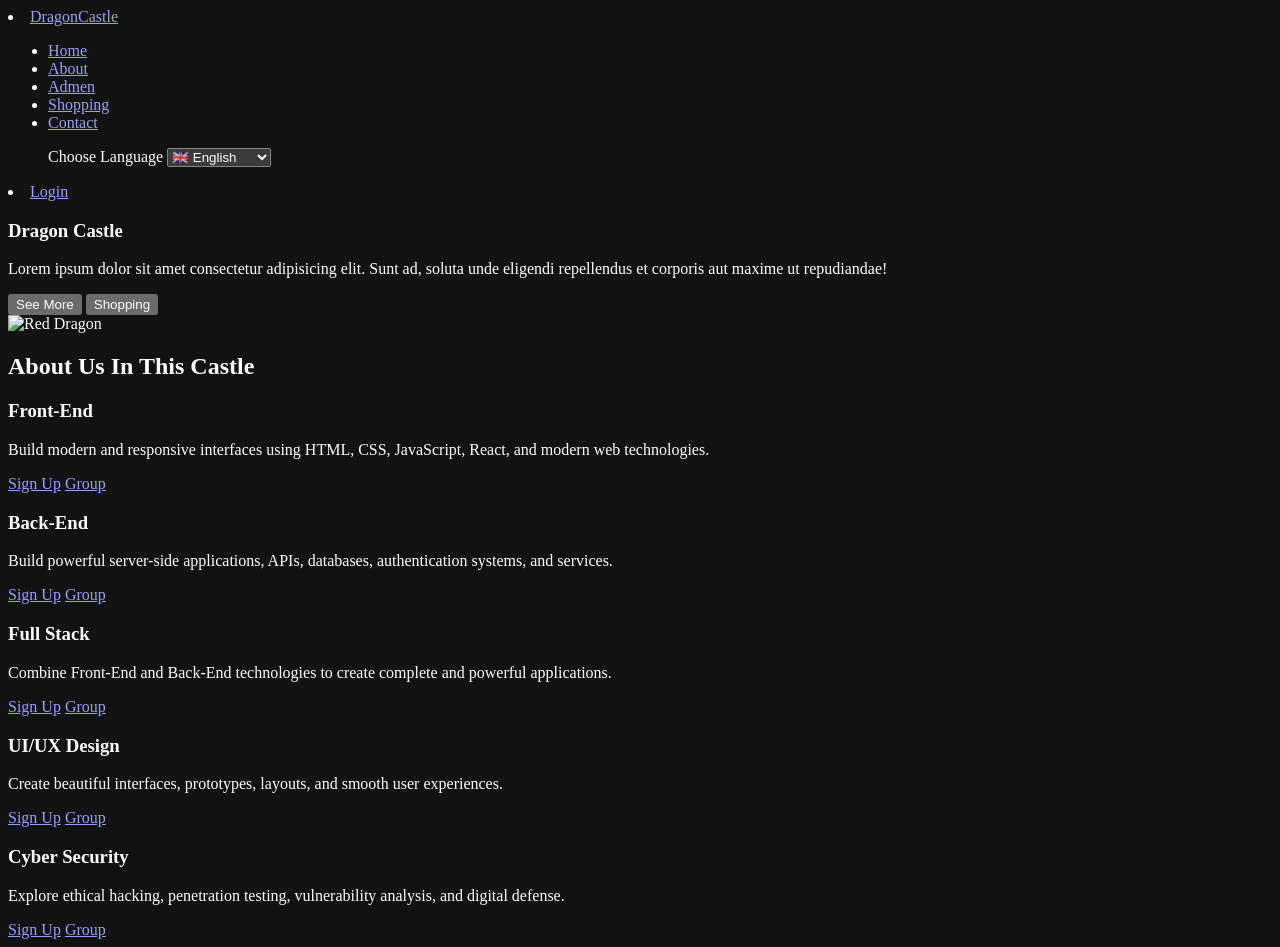
==== DragonCastel/index.html @ 54fe0471 "Add files via upload" ====
<!DOCTYPE html>
<html lang="en">
<head>
    <!-- Title -->
    <title>DragonCastle | The Programming Community</title>

    <!-- Basic Meta -->
    <meta charset="UTF-8">
    <meta name="viewport" content="width=device-width, initial-scale=1.0">
    <meta name="description" content="DragonCastle is a modern web development platform focused on Front-End, Back-End, Cyber Security, and UI/UX.">
    <meta name="author" content="DragonCastle Team">
    <meta name="keywords" content="DragonCastle, Front-End, Back-End, JavaScript, HTML, CSS, Cyber Security, UI/UX, Web Development">
    <meta name="robots" content="index, follow">
    <meta name="language" content="English">

    <!-- Favicon -->
    <link rel="icon" type="image/png" href="./Gemini_Generated_Image_yppyqzyppyqzyppy.jfif">
    <link rel="apple-touch-icon" href="./images/favicon.png">

    <!-- Theme -->
    <meta name="theme-color" content="#0a0a0a">
    <meta name="color-scheme" content="dark">

    <!-- Open Graph -->
    <meta property="og:type" content="website">
    <meta property="og:title" content="DragonCastle | Front-End Developer">
    <meta property="og:description" content="Explore DragonCastle — Front-End, Back-End, Cyber Security, and UI/UX.">
    <meta property="og:image" content="https://example.com/images/preview.png">
    <meta property="og:image:alt" content="DragonCastle Website Preview">
    <meta property="og:url" content="https://example.com/">
    <meta property="og:site_name" content="DragonCastle">
    <meta property="og:locale" content="en_US">

    <!-- Twitter / X -->
    <meta name="twitter:card" content="summary_large_image">
    <meta name="twitter:title" content="DragonCastle | Front-End Developer">
    <meta name="twitter:description" content="Explore DragonCastle — Front-End, Back-End, Cyber Security, and UI/UX.">
    <meta name="twitter:image" content="https://example.com/images/preview.png">
    <meta name="twitter:image:alt" content="DragonCastle Website Preview">

    <!-- Website Version -->
    <meta name="version" content="1.0.0">
    <meta name="release" content="Initial Release">

    <!-- Website Updates -->
    <meta name="last-modified" content="2026-09-08">
    <meta name="update-frequency" content="regular">

    <!-- Canonical URL -->
    <link rel="canonical" href="https://example.com/">

    <!-- FontFamily -->
    <link rel="preconnect" href="https://fonts.googleapis.com">
    <link rel="preconnect" href="https://fonts.gstatic.com" crossorigin>
    <link href="https://fonts.googleapis.com/css2?family=Audiowide&family=Sekuya&family=Share+Tech&family=Smooch+Sans:wght@100..900&display=swap" rel="stylesheet">

    <!-- style -->
    <link rel="stylesheet" href="../src/style/style.css">
    <link rel="stylesheet" href="../src/style/responsive.css">
    <link rel="stylesheet" href="./output.css">
    <link rel="stylesheet" href="../src/input.css">
</head>

<body>

    <header>
        <nav>
            <li><a href="#">DragonCastle</a></li>
            <ul class="nav-links">
                <li><a href="#Home">Home</a></li>
                <li><a href="#About">About</a></li>
                <li><a href="#Admen">Admen</a></li>
                <li><a href="#Shopping">Shopping</a></li>
                <li><a href="#Contact">Contact</a></li>
            </ul>

            <ul>
                <div class="w-full max-w-sm">
                    <label for="language" class="mb-2 block text-sm font-medium text-gray-700">
                        Choose Language
                    </label>
                    <select id="language" name="language" class="block w-full rounded-lg border border-gray-300 bg-white px-4 py-3 text-sm text-gray-900 shadow-sm outline-none transition focus:border-blue-500 focus:ring-2 focus:ring-blue-200">
                        <option value="en">🇬🇧 English</option>
                        <option value="ar">🇪🇬 العربية</option>
                        <option value="fr">🇫🇷 Français</option>
                        <option value="de">🇩🇪 Deutsch</option>
                        <option value="es">🇪🇸 Español</option>
                        <option value="it">🇮🇹 Italiano</option>
                        <option value="pt">🇵🇹 Português</option>
                        <option value="ru">🇷🇺 Русский</option>
                        <option value="zh">🇨🇳 中文</option>
                        <option value="ja">🇯🇵 日本語</option>
                        <option value="ko">🇰🇷 한국어</option>
                        <option value="tr">🇹🇷 Türkçe</option>
                    </select>
                </div>
            </ul>

            <li><a href="#login.html">Login</a></li>
        </nav>
    </header>

    <!-- Main -->
    <section class="hero-section" id="Home">
        <article>
            <h1 id="title">Dragon Castle</h1>
            <p>
                Lorem ipsum dolor sit amet consectetur
                adipisicing elit. Sunt ad, soluta unde
                eligendi repellendus et corporis aut maxime
                ut repudiandae!
            </p>
            <div class="btn">
                <button>See More</button>
                <button>Shopping</button>
            </div>
        </article>

        <article class="dragon-image">
            <img src="../Gemini_Generated_Image_yppyqzyppyqzyppy.jfif" alt="Red Dragon">
        </article>
    </section>

<section class="about" id="about">

    <h2>About Us In This Castle</h2>

    <article class="front-end" id="front-end">
        <h3>Front-End</h3>
        <p>
            Build modern and responsive interfaces using HTML,
            CSS, JavaScript, React, and modern web technologies.
        </p>

        <div class="btn">
            <a href="login.html">Sign Up</a>
            <a href="group.html">Group</a>
        </div>
    </article>

    <article class="back-end" id="back-end">
        <h3>Back-End</h3>
        <p>
            Build powerful server-side applications, APIs,
            databases, authentication systems, and services.
        </p>

        <div class="btn">
            <a href="login.html">Sign Up</a>
            <a href="group.html">Group</a>
        </div>
    </article>

    <article class="full-stack" id="full-stack">
        <h3>Full Stack</h3>
        <p>
            Combine Front-End and Back-End technologies
            to create complete and powerful applications.
        </p>

        <div class="btn">
            <a href="login.html">Sign Up</a>
            <a href="group.html">Group</a>
        </div>
    </article>

    <article class="design" id="design">
        <h3>UI/UX Design</h3>
        <p>
            Create beautiful interfaces, prototypes,
            layouts, and smooth user experiences.
        </p>

        <div class="btn">
            <a href="login.html">Sign Up</a>
            <a href="group.html">Group</a>
        </div>
    </article>

    <article class="cyber" id="cyber">
        <h3>Cyber Security</h3>
        <p>
            Explore ethical hacking, penetration testing,
            vulnerability analysis, and digital defense.
        </p>

        <div class="btn">
            <a href="login.html">Sign Up</a>
            <a href="group.html">Group</a>
        </div>
    </article>

</section>

    <script src="../JS/main.js"></script>

</body>
</html>
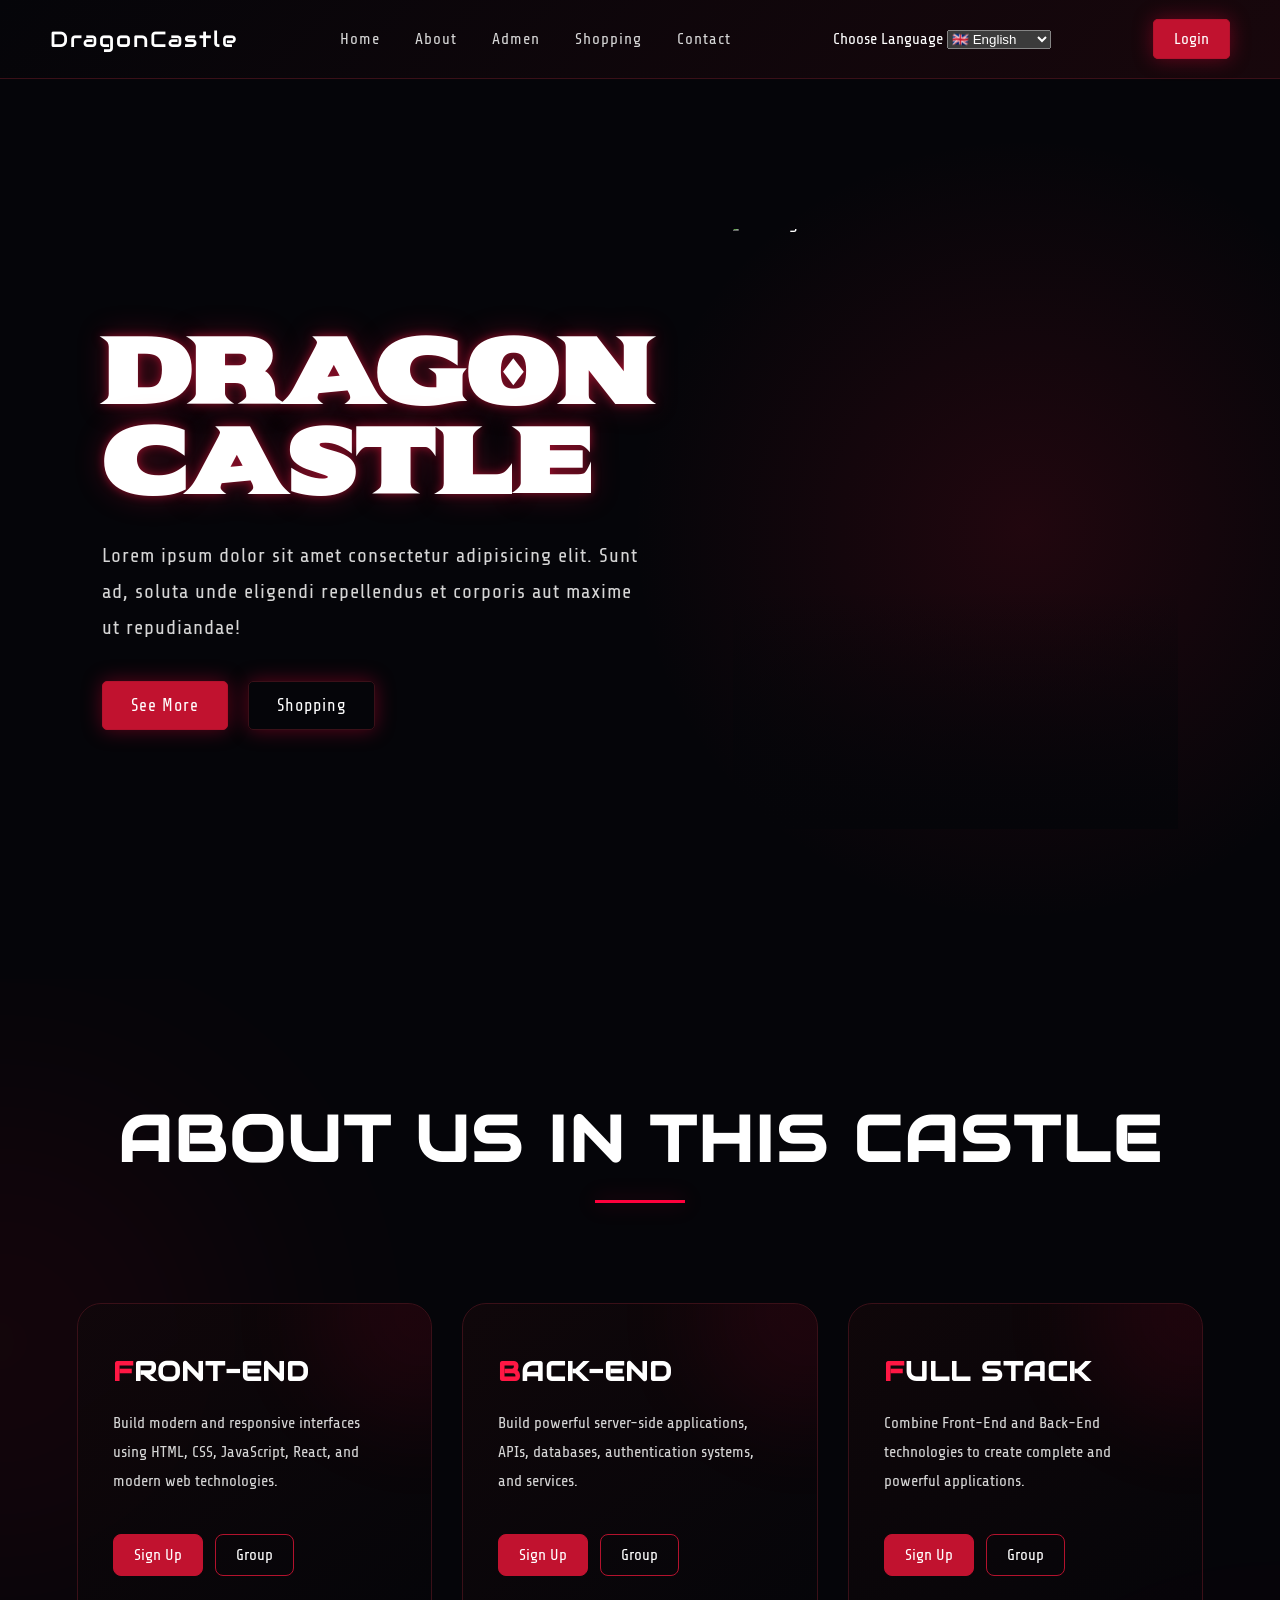
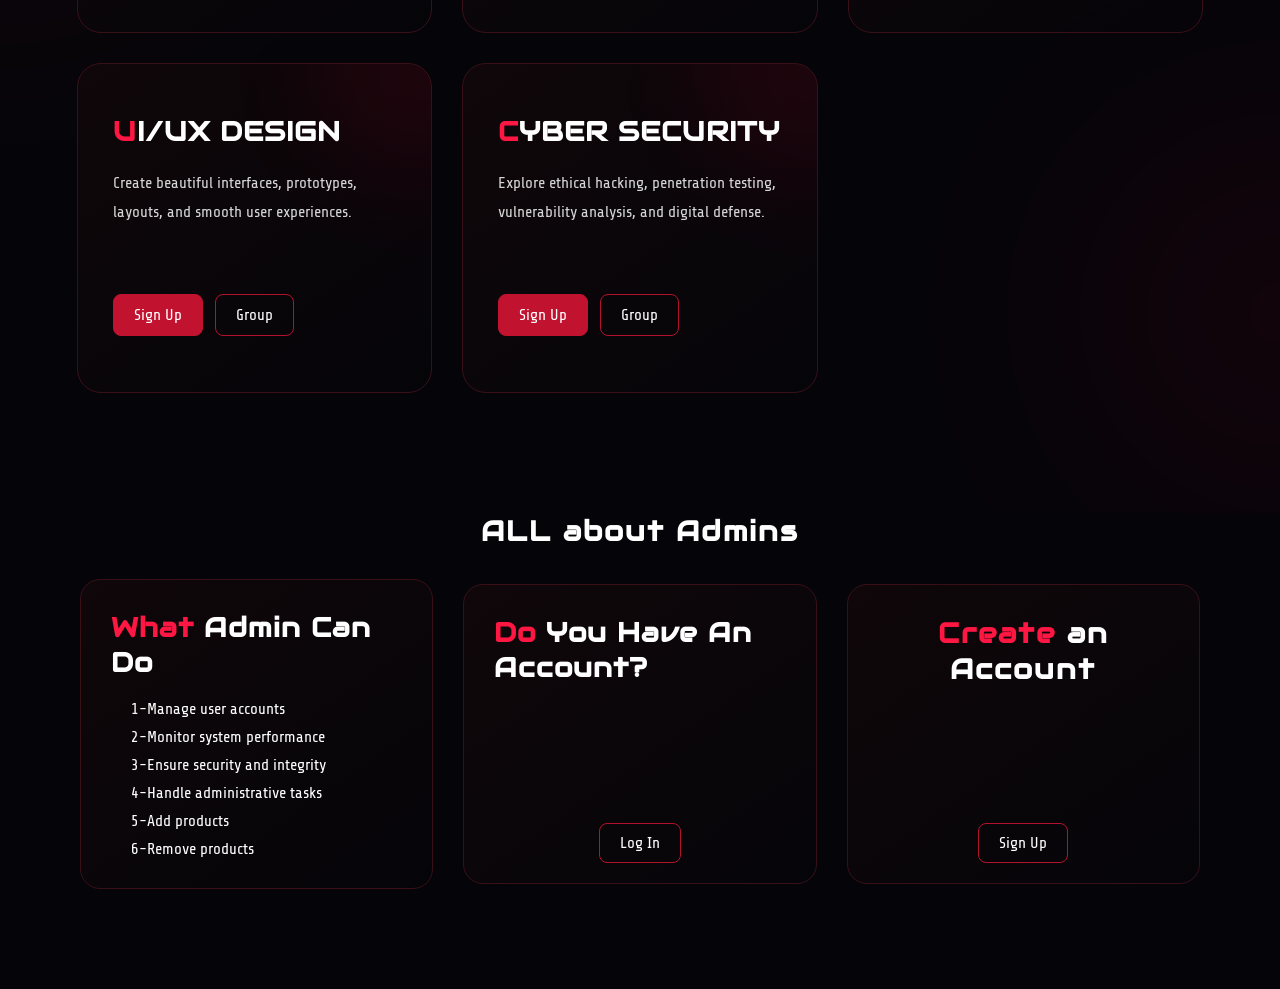
==== commit 1ce68a9c: "added the admin section" ====
--- a/DragonCastel/index.html
+++ b/DragonCastel/index.html
@@ -55,10 +55,10 @@
     <link href="https://fonts.googleapis.com/css2?family=Audiowide&family=Sekuya&family=Share+Tech&family=Smooch+Sans:wght@100..900&display=swap" rel="stylesheet">
 
     <!-- style -->
-    <link rel="stylesheet" href="../src/style/style.css">
-    <link rel="stylesheet" href="../src/style/responsive.css">
+    <link rel="stylesheet" href="./style/style.css">
+    <link rel="stylesheet" href="./style/responsive.css">
     <link rel="stylesheet" href="./output.css">
-    <link rel="stylesheet" href="../src/input.css">
+    <link rel="stylesheet" href="./input.css">
 </head>
 
 <body>
@@ -96,7 +96,7 @@
                 </div>
             </ul>
 
-            <li><a href="#login.html">Login</a></li>
+            <li><a href="login.html">Login</a></li>
         </nav>
     </header>
 
@@ -191,6 +191,37 @@
     </article>
 
 </section>
+<section class="admin" id="admin">
+    <h2>ALL about Admins</h2>
+    <div class="cards">
+        <div class="card">
+            <h3><span>What</span> admin can do</h3>
+            <ul>
+                <li>1-Manage user accounts</li>
+                <li>2-Monitor system performance</li>
+                <li>3-Ensure security and integrity</li>
+                <li>4-Handle administrative tasks</li>
+                <li>5-Add products</li>
+                <li>6-Remove products</li>
+            </ul>
+            
+
+        </div>
+        <div class="card">
+            <h3><span>Do</span> you have an account?</h3>
+            <a href="login.html">Log In</a>
+
+        </div>
+        <div class="card">
+            <h2><span>Create</span> an Account</h2>
+            <a href="login.html">Sign Up</a>
+
+        </div>
+
+    </div>
+
+</section>
+
 
     <script src="../JS/main.js"></script>
 
--- a/DragonCastel/style/style.css
+++ b/DragonCastel/style/style.css
@@ -0,0 +1,1113 @@
+@import "tailwindcss";
+
+:root {
+    /* Font */
+    --font-heading1: "Sekuya", system-ui;
+    --font-heading: "Audiowide", sans-serif;
+    --font-paragraph: "Share Tech", sans-serif;
+
+    /* Background */
+    --bg-main: #050509;
+    --bg-secondary: #10070A;
+    --bg-gradient: linear-gradient(135deg,#050509,#18070C);
+
+    /* Button */
+    --button: #C1122F;
+    --button-inside: #FF1744;
+    --button-hover: #FF003C;
+
+    /* Text */
+    --text-main: #FFFFFF;
+    --text-secondary: #D6D6D6;
+    --text-muted: #8A8A8A;
+    --text-red: #FF1744;
+
+    /* Borders */
+    --border: #3A1018;
+    --border-red: #B3122D;
+
+    /* Shadow */
+    --shadow: 0 0 20px rgba(255,0,60,.35);
+    --shadow-strong: 0 0 30px rgba(255,0,60,.55);
+}
+
+*,
+*::before,
+*::after{
+    box-sizing: border-box;
+    padding: 0;
+    margin: 0;
+}
+
+body {
+    min-height: 100vh;
+    background: var(--bg-main);
+    color: var(--text-main);
+    font-family: var(--font-paragraph);
+}
+
+/* Header */
+
+header {
+    width: 100%;
+    padding: 25px 50px;
+    background: var(--bg-gradient);
+    border-bottom: 1px solid var(--border);
+    box-shadow: 0 5px 25px rgba(0,0,0,.5);
+}
+
+nav {
+    width: 100%;
+    max-width: 1400px;
+    margin: auto;
+    display: flex;
+    align-items: center;
+    justify-content: space-between;
+}
+
+nav > li {
+    list-style: none;
+}
+
+nav a {
+    color: var(--text-secondary);
+    text-decoration: none;
+    transition: .3s ease;
+}
+
+nav > li:first-child a {
+    color: var(--text-main);
+    font-family: var(--font-heading);
+    font-size: 22px;
+    letter-spacing: 2px;
+}
+
+nav > li:first-child a:hover {
+    color: var(--text-red);
+    text-shadow: 0 0 15px rgba(255,0,60,.7);
+}
+
+.nav-links {
+    display: flex;
+    align-items: center;
+    gap: 35px;
+    list-style: none;
+}
+
+.nav-links a {
+    position: relative;
+    font-size: 16px;
+    letter-spacing: 1px;
+}
+
+.nav-links a::after {
+    content: "";
+    position: absolute;
+    left: 0;
+    bottom: -8px;
+    width: 0;
+    height: 2px;
+    background: var(--button-inside);
+    box-shadow: 0 0 10px rgba(255,23,68,.8);
+    transition: .3s ease;
+}
+
+.nav-links a:hover {
+    color: var(--button-inside);
+    text-shadow: 0 0 10px rgba(255,23,68,.5);
+}
+
+.nav-links a:hover::after {
+    width: 100%;
+}
+
+nav > li:last-child a {
+    padding: 10px 20px;
+    color: var(--text-main);
+    background: var(--button);
+    border: 1px solid var(--border-red);
+    border-radius: 5px;
+    box-shadow: var(--shadow);
+    transition: .3s ease;
+}
+
+nav > li:last-child a:hover {
+    background: var(--button-hover);
+    border-color: var(--button-inside);
+    box-shadow: var(--shadow-strong);
+    transform: translateY(-2px);
+}
+
+/* Hero Section */
+
+.hero-section {
+    width: 100%;
+    min-height: 100vh;
+    padding: 80px 8%;
+    display: flex;
+    justify-content: space-between;
+    align-items: center;
+    gap: 80px;
+    background:
+        radial-gradient(circle at 80% 50%,rgba(193,18,47,.15),transparent 35%),
+        var(--bg-main);
+    overflow: hidden;
+}
+
+.hero-section article {
+    flex: 1;
+}
+
+.hero-section article:first-child {
+    max-width: 650px;
+}
+
+.hero-section h1 {
+    font-family: var(--font-heading1);
+    font-size: clamp(45px,7vw,90px);
+    line-height: 1;
+    letter-spacing: 3px;
+    margin-bottom: 30px;
+    color: var(--text-main);
+    text-shadow:
+        0 0 10px rgba(255,23,68,.5),
+        0 0 30px rgba(255,23,68,.25);
+}
+
+.hero-section p {
+    max-width: 600px;
+    font-size: 20px;
+    line-height: 1.8;
+    color: var(--text-secondary);
+    letter-spacing: 1px;
+    margin-bottom: 35px;
+}
+
+.hero-section article:last-child {
+    display: flex;
+    justify-content: center;
+    align-items: center;
+}
+
+.dragon-image{
+    position: relative;
+    width: 100%;
+    height: 600px;
+    overflow: hidden;
+    display: flex;
+    align-items: center;
+    justify-content: center;
+    background: transparent;
+}
+
+.dragon-image img{
+    width: 100%;
+    height: 100%;
+    object-fit: contain;
+    object-position: center;
+    transform: scale(1.05);
+    transition: transform 1s ease;
+    animation: dragonFloat 5s ease-in-out infinite;
+}
+
+.dragon-image:hover img{
+    transform: scale(1.12);
+}
+
+.dragon-image::after{
+    content: "";
+    position: absolute;
+    inset: 0;
+    background: linear-gradient(
+        to bottom,
+        transparent 60%,
+        var(--bg-main) 100%
+    );
+    pointer-events:none;
+}
+
+@keyframes dragonFloat{
+    0%,100%{
+        transform: translateY(0) scale(1.05);
+    }
+    50%{
+        transform: translateY(-20px) scale(1.05);
+    }
+}
+
+/* Hero Buttons */
+
+.btn {
+    display: flex;
+    align-items: center;
+    gap: 20px;
+    flex-wrap: wrap;
+}
+
+.btn button {
+    position:relative;
+    padding:14px 28px;
+    border:1px solid var(--border-red);
+    border-radius:5px;
+    background:var(--button);
+    color:var(--text-main);
+    font-family:var(--font-paragraph);
+    font-size:17px;
+    letter-spacing:1px;
+    cursor:pointer;
+    overflow:hidden;
+    transition:.3s ease;
+    box-shadow:var(--shadow);
+}
+
+.btn button::before {
+    content:"";
+    position:absolute;
+    top:0;
+    left:-100%;
+    width:100%;
+    height:100%;
+    background:rgba(255,255,255,.12);
+    transition:.4s ease;
+}
+
+.btn button:hover::before {
+    left:100%;
+}
+
+.btn button:hover {
+    background:var(--button-hover);
+    border-color:var(--button-inside);
+    transform:translateY(-4px);
+    box-shadow:var(--shadow-strong);
+}
+
+.btn button:nth-child(2) {
+    background:transparent;
+    border-color:var(--border);
+}
+
+.btn button:nth-child(2):hover {
+    background:var(--button);
+    border-color:var(--border-red);
+}
+
+/* About Section */
+
+#About{
+    width:100%;
+    min-height:100vh;
+    padding:100px 8%;
+    display:grid;
+    grid-template-columns:repeat(3,1fr);
+    align-items:center;
+    gap:30px;
+    background:
+    linear-gradient(
+        180deg,
+        var(--bg-main),
+        var(--bg-secondary)
+    );
+}
+
+#About article{
+    position:relative;
+    min-height:350px;
+    padding:40px 30px;
+    display:flex;
+    flex-direction:column;
+    justify-content:center;
+    align-items:flex-start;
+    background:
+    linear-gradient(
+        145deg,
+        rgba(255,255,255,.03),
+        rgba(193,18,47,.04)
+    );
+    border:1px solid var(--border);
+    border-radius:10px;
+    overflow:hidden;
+    transition:.4s ease;
+}
+
+#About article::before{
+    content:"";
+    position:absolute;
+    top:0;
+    left:0;
+    width:100%;
+    height:3px;
+    background:var(--button);
+    box-shadow:0 0 20px var(--button-hover);
+    transform:scaleX(0);
+    transform-origin:left;
+    transition:.4s ease;
+}
+
+#About article:hover::before{
+    transform:scaleX(1);
+}
+
+#About article:hover{
+    transform:translateY(-10px);
+    border-color:var(--border-red);
+    box-shadow:
+    0 15px 40px rgba(0,0,0,.5),
+    0 0 25px rgba(255,0,60,.12);
+}
+
+#About,#admin h2{
+    font-family:var(--font-heading);
+    font-size:28px;
+    color:var(--text-main);
+    margin-bottom:20px;
+    letter-spacing:2px;
+}
+
+#About p{
+    color:var(--text-secondary);
+    font-size:17px;
+    line-height:1.8;
+    margin-bottom:25px;
+}
+
+/* About Buttons */
+
+#About .btn button{
+    padding:11px 22px;
+    font-size:15px;
+}
+
+/* Admin Section */
+
+#Admen {
+    width:100%;
+    min-height:100vh;
+    padding:100px 8%;
+    display:flex;
+    justify-content:center;
+    align-items:center;
+    background:var(--bg-main);
+}
+
+#Admen article {
+    position:relative;
+    width:100%;
+    max-width:1200px;
+    min-height:500px;
+    padding:50px;
+    display:flex;
+    justify-content:center;
+    align-items:center;
+    border:1px solid var(--border);
+    border-radius:10px;
+    background:
+    radial-gradient(
+        circle at center,
+        rgba(193,18,47,.1),
+        transparent 60%
+    );
+    box-shadow:
+    inset 0 0 40px rgba(255,0,60,.03),
+    0 20px 50px rgba(0,0,0,.4);
+    overflow:hidden;
+}
+
+#Admen article::before {
+    content:"";
+    position:absolute;
+    width:300px;
+    height:300px;
+    border:1px solid var(--border-red);
+    border-radius:50%;
+    opacity:.2;
+    animation:rotateCircle 10s linear infinite;
+}
+
+#Admen article::after {
+    content:"";
+    position:absolute;
+    width:450px;
+    height:450px;
+    border:1px solid var(--border);
+    border-radius:50%;
+    opacity:.15;
+    animation:rotateCircleReverse 15s linear infinite;
+}
+
+@keyframes rotateCircle {
+    from{
+        transform:rotate(0deg);
+    }
+    to{
+        transform:rotate(360deg);
+    }
+}
+
+@keyframes rotateCircleReverse {
+    from{
+        transform:rotate(360deg);
+    }
+    to{
+        transform:rotate(0deg);
+    }
+}
+
+/* Selection */
+
+::selection {
+    background:var(--button);
+    color:var(--text-main);
+}
+
+/* Scrollbar */
+
+::-webkit-scrollbar {
+    width:8px;
+}
+
+::-webkit-scrollbar-track {
+    background:var(--bg-main);
+}
+
+::-webkit-scrollbar-thumb {
+    background:var(--button);
+    border-radius:10px;
+}
+
+::-webkit-scrollbar-thumb:hover {
+    background:var(--button-hover);
+}
+
+.about{
+    position:relative;
+    width:100%;
+    min-height:100vh;
+    padding:120px 6%;
+    overflow:hidden;
+    background:var(--bg-main);
+}
+
+.about::before{
+    content:"";
+    position:absolute;
+    width:500px;
+    height:500px;
+    top:10%;
+    left:-250px;
+    border-radius:50%;
+    background:var(--button);
+    opacity:.08;
+    filter:blur(120px);
+    pointer-events:none;
+}
+
+.about::after{
+    content:"";
+    position:absolute;
+    width:400px;
+    height:400px;
+    bottom:0;
+    right:-200px;
+    border-radius:50%;
+    background:var(--button-hover);
+    opacity:.06;
+    filter:blur(120px);
+    pointer-events:none;
+}
+
+.about h2{
+    position:relative;
+    z-index:2;
+    margin-bottom:70px;
+    text-align:center;
+    color:var(--text-main);
+    font-family:var(--font-heading);
+    font-size:clamp(2rem,5vw,4rem);
+    text-transform:uppercase;
+    letter-spacing:3px;
+}
+
+.about h2::after{
+    content:"";
+    display:block;
+    width:90px;
+    height:3px;
+    margin:20px auto 0;
+    background:var(--button-hover);
+    box-shadow:var(--shadow);
+}
+
+.about{
+    display:grid;
+    grid-template-columns:repeat(3,1fr);
+    gap:30px;
+    align-items:start;
+}
+
+.about > h2{
+    grid-column:1/-1;
+}
+
+.about article{
+    position:relative;
+    min-height:330px;
+    padding:35px;
+    overflow:hidden;
+    border:1px solid var(--border);
+    border-radius:24px;
+    background:linear-gradient(
+        145deg,
+        rgba(16,7,10,.95),
+        rgba(5,5,9,.98)
+    );
+    transform-style:preserve-3d;
+    transition:
+        transform .25s ease,
+        border-color .4s ease,
+        box-shadow .4s ease;
+}
+
+.about article::before{
+    content:"";
+    position:absolute;
+    top:-100px;
+    right:-100px;
+    width:220px;
+    height:220px;
+    border-radius:50%;
+    background:var(--button-hover);
+    opacity:.08;
+    filter:blur(50px);
+    transition:.5s ease;
+}
+
+.about article::after{
+    content:"";
+    position:absolute;
+    left:0;
+    bottom:0;
+    width:0;
+    height:2px;
+    background:var(--button-hover);
+    box-shadow:var(--shadow);
+    transition:width .5s ease;
+}
+
+.about article:hover{
+    border-color:var(--border-red);
+    box-shadow:var(--shadow);
+    transform:translateY(-10px);
+}
+
+.about article:hover::before{
+    opacity:.25;
+}
+
+.about article:hover::after{
+    width:100%;
+}
+
+.about article h3{
+    position:relative;
+    z-index:2;
+    margin:15px 0 20px;
+    color:var(--text-main);
+    font-family:var(--font-heading);
+    font-size:1.7rem;
+    text-transform:uppercase;
+    letter-spacing:1px;
+}
+
+.about article h3::first-letter{
+    color:var(--text-red);
+}
+
+.about article p{
+    position:relative;
+    z-index:2;
+    min-height:100px;
+    color:var(--text-secondary);
+    font-family:var(--font-paragraph);
+    font-size:1rem;
+    line-height:1.8;
+}
+
+.about article .btn{
+    position:relative;
+    z-index:3;
+    display:flex;
+    gap:12px;
+    margin-top:25px;
+}
+
+.about article .btn a{
+    display:inline-flex;
+    align-items:center;
+    justify-content:center;
+    padding:11px 20px;
+    border:1px solid var(--border-red);
+    border-radius:8px;
+    color:var(--text-main);
+    background:transparent;
+    font-family:var(--font-paragraph);
+    text-decoration:none;
+    transition:.3s ease;
+}
+
+.about article .btn a:first-child{
+    border-color:var(--button);
+    background:var(--button);
+}
+
+.about article .btn a:hover{
+    color:white;
+    background:var(--button-hover);
+    border-color:var(--button-hover);
+    box-shadow:var(--shadow);
+    transform:translateY(-3px);
+}
+
+.about article::marker{
+    display:none;
+}
+
+/* lOGIN STYLE */
+
+/* Variables */
+:root{
+    --bg-main-login:#050509;
+    --bg-secondary-login:#10070A;
+    --red:#C1121F;
+    --red-light:#ff2638;
+    --blue:#3B82F6;
+    --text:#ffffff;
+    --text-muted:#929292;
+    --font-logo:"Sekuya",system-ui;
+    --font-heading:"Audiowide",sans-serif;
+    --font-text:"Share Tech",sans-serif;
+}
+
+/* Background */
+.auth-page{
+    position:relative;
+    width:100%;
+    min-height:100vh;
+    display:flex;
+    align-items:center;
+    justify-content:center;
+    background:
+        radial-gradient(circle at 15% 50%,rgba(193,18,31,.18),transparent 30%),
+        radial-gradient(circle at 85% 50%,rgba(59,130,246,.08),transparent 30%),
+        linear-gradient(135deg,#050509,#10070A,#050509);
+}
+
+.auth-page::before{
+    content:"";
+    position:absolute;
+    width:500px;
+    height:500px;
+    border:1px solid rgba(193,18,31,.15);
+    border-radius:50%;
+    box-shadow:0 0 100px rgba(193,18,31,.08);
+    animation:rotate 20s linear infinite;
+}
+
+.auth-page::after{
+    content:"";
+    position:absolute;
+    width:700px;
+    height:700px;
+    border:1px solid rgba(59,130,246,.05);
+    border-radius:50%;
+    animation:rotateReverse 30s linear infinite;
+}
+
+/* Auth Box */
+.auth-box{
+    position:relative;
+    z-index:2;
+    width:900px;
+    height:560px;
+    display:flex;
+    overflow:hidden;
+    border:1px solid rgba(255,255,255,.1);
+    border-radius:25px;
+    background:rgba(10,10,15,.82);
+    backdrop-filter:blur(20px);
+    box-shadow:
+        0 0 50px rgba(193,18,31,.12),
+        inset 0 0 40px rgba(255,255,255,.02);
+}
+
+/* Brand */
+.auth-brand{
+    width:42%;
+    display:flex;
+    flex-direction:column;
+    align-items:center;
+    justify-content:center;
+    padding:40px;
+    text-align:center;
+    background:
+    linear-gradient(145deg,rgba(193,18,31,.18),rgba(5,5,9,.5));
+    border-right:1px solid rgba(255,255,255,.08);
+}
+
+.dragon-symbol{
+    font-size:75px;
+    filter:drop-shadow(0 0 20px rgba(193,18,31,.7));
+    animation:dragonFloat 3s ease-in-out infinite;
+}
+
+.auth-brand h1{
+    margin-top:25px;
+    font-family:var(--font-logo);
+    font-size:30px;
+    color:#fff;
+    text-shadow:0 0 20px rgba(193,18,31,.6);
+}
+
+.auth-brand p{
+    margin-top:15px;
+    max-width:230px;
+    color:var(--text-muted);
+    font-size:16px;
+    line-height:1.5;
+}
+
+/* Form Area */
+.form-area{
+    position:relative;
+    width:58%;
+    height:100%;
+    overflow:hidden;
+}
+
+/* Forms */
+.auth-form{
+    position:absolute;
+    inset:0;
+    display:flex;
+    flex-direction:column;
+    justify-content:center;
+    padding:55px 60px;
+    transition:
+    transform .7s cubic-bezier(.77,0,.18,1),
+    opacity .5s ease;
+}
+
+.login-form{
+    transform:translateX(0);
+    opacity:1;
+}
+
+.signup-form{
+    transform:translateX(100%);
+    opacity:0;
+}
+
+.auth-box.signup-active .login-form{
+    transform:translateX(-100%);
+    opacity:0;
+}
+
+.auth-box.signup-active .signup-form{
+    transform:translateX(0);
+    opacity:1;
+}
+
+/* Signup Form */
+.signup-form{
+    padding-top:45px;
+    padding-bottom:45px;
+}
+
+/* Typography */
+.form-tag{
+    font-family:var(--font-heading);
+    font-size:11px;
+    letter-spacing:3px;
+    color:var(--red-light);
+    margin-bottom:10px;
+}
+
+.auth-form h2{
+    font-family:var(--font-heading);
+    font-size:38px;
+    margin-bottom:8px;
+}
+
+.auth-form>p{
+    color:var(--text-muted);
+    margin-bottom:24px;
+    font-size:15px;
+    line-height:1.4;
+}
+
+/* Inputs */
+.input-box{
+    position:relative;
+    margin-bottom:14px;
+}
+
+.input-box input{
+    width:100%;
+    height:52px;
+    padding:0 18px;
+    border:1px solid rgba(255,255,255,.1);
+    border-radius:10px;
+    outline:none;
+    background:rgba(255,255,255,.035);
+    color:#fff;
+    font-family:var(--font-text);
+    font-size:16px;
+    transition:.3s;
+}
+
+.input-box input::placeholder{
+    color:#666;
+}
+
+.input-box input:focus{
+    border-color:var(--red);
+    box-shadow:0 0 15px rgba(193,18,31,.2);
+    background:rgba(193,18,31,.04);
+}
+
+/* Signup Inputs */
+.signup-form .input-box{
+    margin-bottom:11px;
+}
+
+.signup-form .input-box input{
+    height:49px;
+}
+
+/* Options */
+.form-options{
+    display:flex;
+    align-items:center;
+    justify-content:space-between;
+    margin:5px 0 22px;
+    font-size:13px;
+    color:var(--text-muted);
+}
+
+.form-options label{
+    display:flex;
+    align-items:center;
+    gap:7px;
+}
+
+.form-options input{
+    accent-color:var(--red);
+}
+
+.form-options a{
+    color:var(--red-light);
+    text-decoration:none;
+    transition:.3s;
+}
+
+.form-options a:hover{
+    text-shadow:0 0 10px var(--red-light);
+}
+
+/* Main Button */
+.main-btn{
+    width:100%;
+    height:54px;
+    border:1px solid var(--red);
+    border-radius:10px;
+    background:linear-gradient(135deg,var(--red),#780b13);
+    color:#fff;
+    font-family:var(--font-heading);
+    font-size:12px;
+    letter-spacing:1px;
+    cursor:pointer;
+    box-shadow:0 0 20px rgba(193,18,31,.2);
+    transition:.3s;
+}
+
+.main-btn:hover{
+    transform:translateY(-3px);
+    box-shadow:0 0 30px rgba(193,18,31,.5);
+    background:linear-gradient(135deg,#e21b2b,#9b101a);
+}
+
+/* Switch Text */
+.switch-text{
+    margin-top:20px!important;
+    margin-bottom:0!important;
+    text-align:center;
+    font-size:14px!important;
+    color:var(--text-muted);
+}
+
+.switch-text button{
+    display:inline-block;
+    margin-left:5px;
+    padding:6px 12px;
+    border:1px solid rgba(193,18,31,.5);
+    border-radius:6px;
+    background:rgba(193,18,31,.08);
+    color:var(--red-light);
+    font-family:var(--font-text);
+    font-size:15px;
+    cursor:pointer;
+    transition:.3s;
+}
+
+.switch-text button:hover{
+    background:var(--red);
+    color:#fff;
+    box-shadow:0 0 15px rgba(193,18,31,.4);
+    transform:translateY(-2px);
+}
+
+/* Signup Switch */
+.signup-form .switch-text{
+    margin-top:17px!important;
+}
+
+/* Animations */
+@keyframes dragonFloat{
+    0%,100%{
+        transform:translateY(0) scale(1);
+    }
+    50%{
+        transform:translateY(-12px) scale(1.04);
+    }
+}
+
+@keyframes rotate{
+from{
+transform:rotate(0deg);
+}
+to{
+transform:rotate(360deg);
+}
+}
+
+@keyframes rotateReverse{
+    from{
+        transform:rotate(360deg);
+    }
+    to{
+        transform:rotate(0deg);
+    }
+}
+#admin h2{
+    font-family:var(--font-heading);
+    font-size:28px;
+    color:var(--text-main);
+    text-align:center;
+    margin-bottom:20px;
+}
+#admin .cards{
+    margin-left:80px;
+    margin-right:80px;
+    max-width:100%;
+    align-items:center;
+    display:grid;
+    grid-template-columns:repeat(3,1fr);
+    gap:30px;
+    margin-top:30px;
+    margin-bottom:100px;
+}
+#admin .card{
+
+    position:relative;
+    min-height:300px;
+    padding:30px;
+    border:1px solid var(--border);
+    border-radius:20px;
+    background:
+    linear-gradient(
+        145deg,
+        rgba(16,7,10,.95),
+        rgba(5,5,9,.98)
+    );
+transition: transform 1s ease, box-shadow 1s ease, border-color 2s ease;    span{
+        color:var(--text-red);
+    }
+    overflow:hidden;
+}
+#admin .card::after {
+    content: '';
+    position: absolute;
+    bottom: 0;
+    left: 0;
+    width: 100%;
+    height: 3px;
+    background-color: var(--border-red);
+    transform: scaleX(0); /* إخفاء الحد في الحالة الطبيعية */
+    transform-origin: left; /* اتجاه التمدد (يمكنك تغييره لـ left) */
+    transition: transform 0.5s ease; /* مدة التمرير 1 ثانية */
+}
+
+/* التأثير عند الحوم (Hover) */
+#admin .card:hover {
+    transform: translateY(-10px);
+    border-color: var(--border-red);
+    box-shadow:
+        0 15px 40px rgba(0,0,0,.5),
+        0 0 25px rgba(255,0,60,.12);
+}
+
+/* إظهار الحد السفلي بسلاسة */
+#admin .card:hover::after {
+    transform: scaleX(1);
+}
+#admin .card:hover{
+
+    transform:translateY(-10px);
+    border-color:var(--border-red);
+    box-shadow:
+    0 15px 40px rgba(0,0,0,.5),
+    0 0 25px rgba(255,0,60,.12);
+}
+#admin .card h3{
+    position:relative;
+    z-index:2;
+    margin-bottom:20px;
+    color:var(--text-main);
+    font-family:var(--font-heading);
+    font-size:1.7rem;
+    text-transform:capitalize;
+    letter-spacing:1px;
+}
+#admin .card ul{
+    display:flex;
+    flex-direction:column;
+    gap:10px;
+    position:relative;
+    z-index:2;
+    list-style-type:none;
+    padding-left:20px;
+    font-size:16px;
+
+}
+#admin .card a{
+    position:absolute;
+    bottom:0px;
+    left:50%;
+    transform:translate(-50%,-50%);
+    display:inline-block;
+    margin-top:20px;
+    padding:10px 20px;
+    border:1px solid var(--border-red);
+    border-radius:8px;
+    color:var(--text-main);
+    background:transparent;
+    font-family:var(--font-paragraph);
+    text-decoration:none;
+    transition:.3s ease;
+}
+#admin .card a:hover{
+    color:white;
+    background:var(--button-hover);
+    border-color:var(--button-hover);
+    box-shadow:var(--shadow);
+}
--- a/DragonCastel/style/responsive.css
+++ b/DragonCastel/style/responsive.css
@@ -0,0 +1,249 @@
+/* Responsive */
+
+@media(max-width:1000px){
+
+    header{
+        padding:20px 30px;
+    }
+
+    .nav-links{
+        gap:20px;
+    }
+
+    .hero-section{
+        padding:80px 6%;
+        gap:40px;
+    }
+
+    .hero-section h1{
+        font-size:60px;
+    }
+
+    .about{
+        grid-template-columns:1fr;
+        padding:80px 6%;
+    }
+
+    .about article{
+        min-height:300px;
+    }
+
+}
+
+@media(max-width:768px){
+
+    header{
+        padding:20px;
+    }
+
+    nav{
+        flex-wrap:wrap;
+        gap:20px;
+    }
+
+    nav > li:first-child{
+        order:1;
+    }
+
+    .nav-links{
+        order:3;
+        width:100%;
+        justify-content:center;
+        gap:18px;
+        flex-wrap:wrap;
+    }
+
+    nav > li:last-child{
+        order:2;
+    }
+
+    .hero-section{
+        min-height:auto;
+        padding:100px 25px;
+        flex-direction:column;
+        text-align:center;
+    }
+
+    .hero-section article:first-child{
+        max-width:100%;
+    }
+
+    .hero-section p{
+        margin-left:auto;
+        margin-right:auto;
+        font-size:18px;
+    }
+
+    .hero-section article:last-child{
+        width:100%;
+    }
+
+    .hero-section img{
+        width:80%;
+        max-width:400px;
+    }
+
+    .btn{
+        justify-content:center;
+    }
+
+    .about{
+        padding:70px 25px;
+    }
+
+    .admen{
+        padding:70px 25px;
+    }
+
+}
+
+@media(max-width:480px){
+
+    nav > li:first-child a{
+        font-size:18px;
+    }
+
+    nav > li:last-child a{
+        padding:8px 14px;
+    }
+
+    .nav-links{
+        gap:12px;
+    }
+
+    .nav-links a{
+        font-size:14px;
+    }
+
+    .hero-section{
+        padding:80px 20px;
+    }
+
+    .hero-section h1{
+        font-size:42px;
+    }
+
+    .hero-section p{
+        font-size:16px;
+    }
+
+    .btn{
+        flex-direction:column;
+        width:100%;
+    }
+
+    .btn button{
+        width:100%;
+    }
+
+    .about{
+        padding:60px 20px;
+    }
+
+    .about article{
+        padding:30px 25px;
+    }
+
+    .about h2{
+        font-size:23px;
+    }
+
+}
+
+/* About Media */
+@media(max-width:1000px){
+    .about{
+        grid-template-columns:repeat(2,1fr);
+    }
+
+    .about > h2{
+        grid-column:1/-1;
+    }
+}
+
+@media(max-width:650px){
+    .about{
+        grid-template-columns:1fr;
+        padding:90px 20px;
+    }
+
+    .about > h2{
+        grid-column:1;
+        font-size:2rem;
+        margin-bottom:30px;
+    }
+
+    .about article{
+        min-height:300px;
+        padding:28px;
+    }
+}
+
+/* Login Responsive */
+
+/* Tablet */
+@media(max-width:800px){
+    .auth-box{
+        width:92%;
+        height:600px;
+    }
+
+    .auth-brand{
+        display:none;
+    }
+
+    .form-area{
+        width:100%;
+    }
+
+    .auth-form{
+        padding:40px;
+    }
+
+    .signup-form{
+        padding-top:40px;
+        padding-bottom:40px;
+    }
+}
+
+/* Mobile */
+@media(max-width:450px){
+    .auth-box{
+        width:94%;
+        height:620px;
+        border-radius:18px;
+    }
+
+    .auth-form{
+        padding:30px 25px;
+    }
+
+    .auth-form h2{
+        font-size:30px;
+    }
+
+    .auth-form>p{
+        font-size:14px;
+    }
+
+    .input-box input{
+        height:50px;
+    }
+
+    .signup-form .input-box input{
+        height:47px;
+    }
+
+    .main-btn{
+        height:52px;
+    }
+
+    .switch-text{
+        font-size:13px!important;
+    }
+
+    .switch-text button{
+        font-size:14px;
+        padding:5px 10px;
+    }
+}
